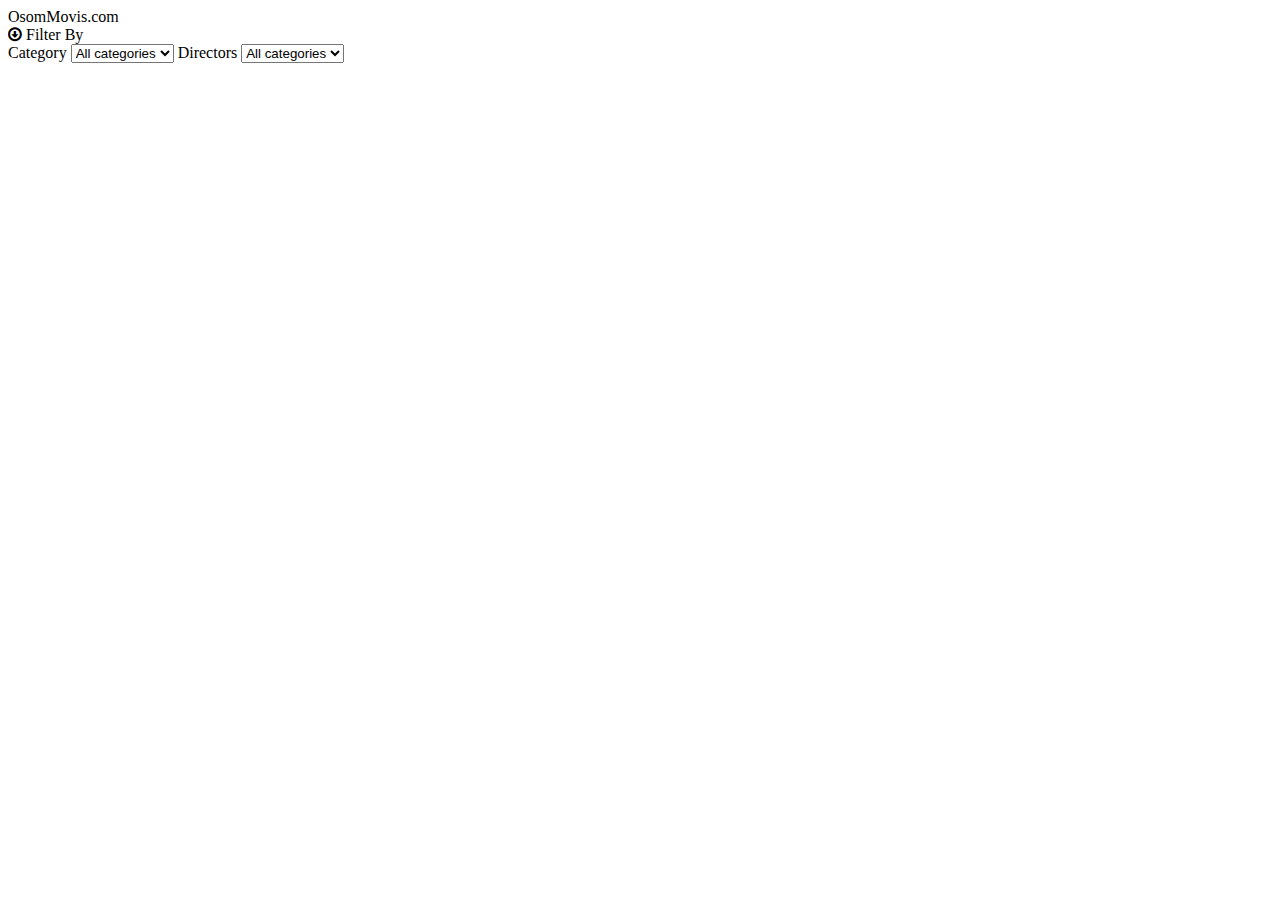
==== JQueryMaster/osomMovies/index.html @ cb675982 "structuring movies page" ====
﻿<!DOCTYPE html>
<html>
<head>
    <meta charset="utf-8" />
    <title></title>
    <link rel="stylesheet" href="https://maxcdn.bootstrapcdn.com/bootstrap/4.0.0-beta.2/css/bootstrap.min.css" integrity="sha384-PsH8R72JQ3SOdhVi3uxftmaW6Vc51MKb0q5P2rRUpPvrszuE4W1povHYgTpBfshb" crossorigin="anonymous">
    <link rel="stylesheet" href="https://maxcdn.bootstrapcdn.com/font-awesome/4.7.0/css/font-awesome.min.css">
</head>
<body>

    <div class="movies_header">
        <div class="logo">OsomMovis.com</div>
        <div class="movies_filters">
            <div class="filter open">
                <span class="fa fa-arrow-circle-o-down"></span>
                <span class="btn_title">Filter By</span>
            </div>
            <div class="filter_container">
                <label>Category</label>
                <select id="categories">
                    <option selected value="all">All categories</option>
                </select>

                <label>Directors</label>
                <select id="directors"><option selected value="all">All categories</option></select>

            </div>
        </div>

    </div>




    <script src="https://ajax.googleapis.com/ajax/libs/jquery/3.2.1/jquery.min.js"></script>
    <script src="https://cdnjs.cloudflare.com/ajax/libs/popper.js/1.12.3/umd/popper.min.js" integrity="sha384-vFJXuSJphROIrBnz7yo7oB41mKfc8JzQZiCq4NCceLEaO4IHwicKwpJf9c9IpFgh" crossorigin="anonymous"></script>
    <script src="https://maxcdn.bootstrapcdn.com/bootstrap/4.0.0-beta.2/js/bootstrap.min.js" integrity="sha384-alpBpkh1PFOepccYVYDB4do5UnbKysX5WZXm3XxPqe5iKTfUKjNkCk9SaVuEZflJ" crossorigin="anonymous"></script>
    <script src="script.js"></script>
</body>
</html>
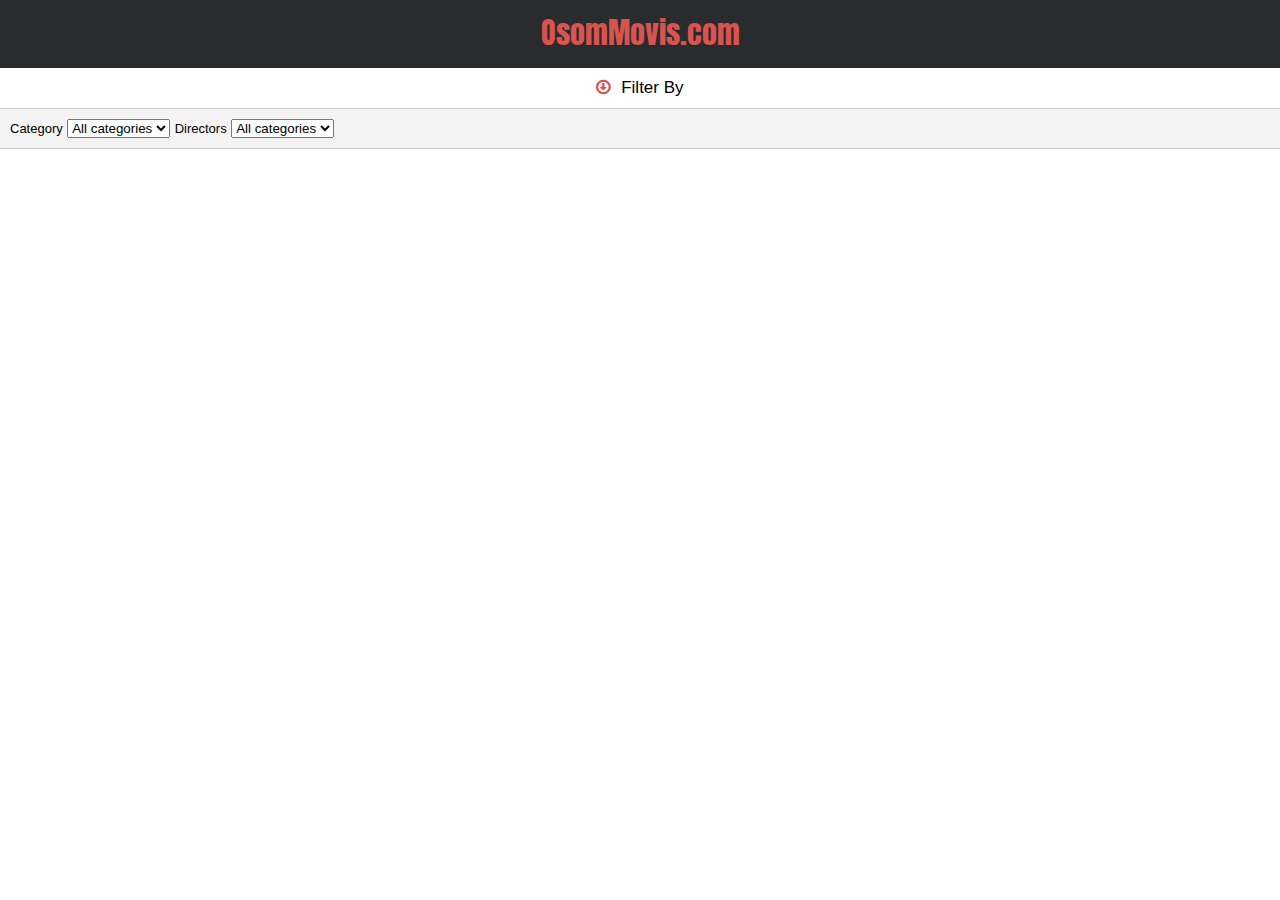
==== commit d410d8ea: "added styling to structure" ====
--- a/JQueryMaster/osomMovies/index.html
+++ b/JQueryMaster/osomMovies/index.html
@@ -5,6 +5,8 @@
     <title></title>
     <link rel="stylesheet" href="https://maxcdn.bootstrapcdn.com/bootstrap/4.0.0-beta.2/css/bootstrap.min.css" integrity="sha384-PsH8R72JQ3SOdhVi3uxftmaW6Vc51MKb0q5P2rRUpPvrszuE4W1povHYgTpBfshb" crossorigin="anonymous">
     <link rel="stylesheet" href="https://maxcdn.bootstrapcdn.com/font-awesome/4.7.0/css/font-awesome.min.css">
+    <link href="https://fonts.googleapis.com/css?family=Anton" rel="stylesheet">
+<link href="style.css" rel="stylesheet" />
 </head>
 <body>
 
--- a/JQueryMaster/osomMovies/style.css
+++ b/JQueryMaster/osomMovies/style.css
@@ -0,0 +1,57 @@
+﻿body {
+margin:0;
+font-family:'Franklin Gothic Medium', 'Arial Narrow', Arial, sans-serif;
+}
+
+/*header*/
+.movies_header .logo {
+font-family: Anton;
+font-size: 30px;
+text-align: center;
+border-bottom: 3px solid #292b2c;
+color:#d9534f;
+padding: 10px 0;
+background: #292b2c;
+}
+
+.movies_filters {
+border-bottom: 1px solid #cacaca;
+}
+
+.movies_filters .open {
+    text-align: center;
+    font-size: 17px;
+    font-weight: 300;
+    padding: 10px;
+
+}
+
+    .movies_filters .open .fa {
+    
+    margin-right: 5px;
+    color: #d9534f;
+    transition: all 0.2s ease;
+    }
+
+    .movies_filters .open.active .fa {
+    -webkit-transform: rotate(-180deg);
+    }
+
+    .movies_filters .filter_container {
+    border-top: 1px solid #cacaca;
+    padding: 10px;
+    background: #f3f3f3;
+    /*display:none*/
+    }
+
+        .movies_filters .filter_container label {
+        font-size: 13px;
+        }
+
+.movies_filter .filter_container select {
+margin-right: 30px;
+}
+
+
+
+
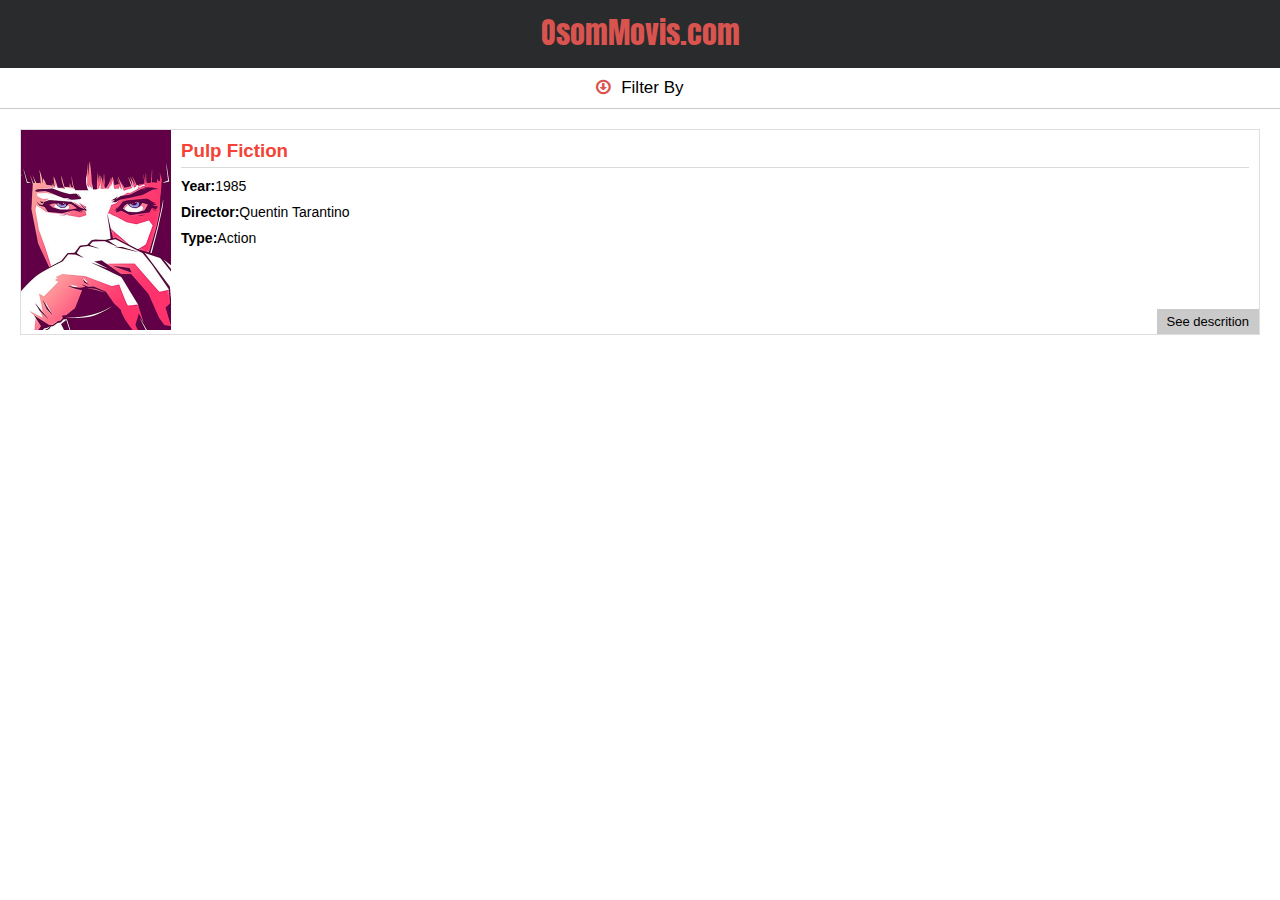
==== commit b2630926: "adding movie template for html andupdated the styles for diplaying the content" ====
--- a/JQueryMaster/osomMovies/index.html
+++ b/JQueryMaster/osomMovies/index.html
@@ -32,6 +32,37 @@
     </div>
 
 
+    <div class="movies_content">
+        <div class="movie_item">
+        <div class="header">
+            <div class="left">
+                <img src="images/movies/1.jpg" />
+            </div>
+            <div class="right">
+                <h3>Pulp Fiction</h3>
+                <div class="node">
+                    <span>Year:</span>1985
+
+                </div>
+                <div class="node">
+                    <span>Director:</span>Quentin Tarantino
+
+                </div>
+                <div class="node">
+                    <span>Type:</span>Action
+
+                </div>
+                <div class="show_desc">See descrition</div>
+            </div>
+        </div>
+        <div class="description">
+            <strong>Description</strong>
+            Lorem ipsum dolor sit amet, consectetuer adipiscing elit. Aenean commodo ligula eget dolor. Aenean massa. Cum sociis natoque penatibus et magnis dis parturient montes, nascetur ridiculus mus. Donec quam felis, ultricies nec, pellentesque eu, pretium quis, sem. Nulla consequat massa quis enim. Donec pede justo, fringilla vel, aliquet nec, vulputate eget, arcu. In enim justo, rhoncus ut, imperdiet a, venenatis vitae, justo. Nullam dictum felis eu pede mollis pretium. Integer tincidunt. Cras dapibus. Vivamus elementum semper nisi. Aenean vulputate eleifend tellus. Aenean leo ligula, porttitor eu, consequat vitae, eleifend ac, enim. Aliquam lorem ante, dapibus in, viverra quis, feugiat a, tellus. Phasellus viverra nulla ut metus varius laoreet. Quisque rutrum. Aenean imperdiet. Etiam ultricies nisi vel augue. Curabitur ullamcorper ultricies nisi. Nam eget dui. Etiam rhoncus. Maecenas tempus, tellus eget condimentum rhoncus, sem quam semper libero, sit amet adipiscing sem neque sed ipsum. Nam quam nunc, blandit vel, luctus pulvinar, hendrerit id, lorem. Maecenas nec odio et ante tincidunt tempus. Donec vitae sapien ut libero venenatis faucibus. Nullam quis ante. Etiam sit amet orci eget eros faucibus tincidunt. Duis leo. Sed fringilla mauris sit amet nibh. Donec sodales sagittis magna. Sed consequat, leo eget bibendum sodales, augue velit cursus nunc,
+        </div>
+        </div>
+
+    </div>
+
 
 
     <script src="https://ajax.googleapis.com/ajax/libs/jquery/3.2.1/jquery.min.js"></script>
--- a/JQueryMaster/osomMovies/style.css
+++ b/JQueryMaster/osomMovies/style.css
@@ -41,7 +41,7 @@
     border-top: 1px solid #cacaca;
     padding: 10px;
     background: #f3f3f3;
-    /*display:none*/
+    display:none
     }
 
         .movies_filters .filter_container label {
@@ -52,6 +52,67 @@
 margin-right: 30px;
 }
 
+/*content*/
 
+.movies_content {
+box-sizing: border-box;
+padding: 20px;
+}
 
+    .movies_content .movie_item {
+    border: 1px solid #dedede;
+    margin-bottom: 10px;
+    }
 
+        .movies_content .movie_item .header {
+        display:flex;
+        }
+
+            .movies_content .movie_item .header .left {
+            flex-grow:1;
+            }
+
+            .movies_content .movie_item .header .right {
+          position:relative;
+          padding:10px;
+          width:100%;
+            
+            }
+
+            .movies_content .movie_item .header .left img {
+            width: 150px;
+            }
+
+            .movies_content .movie_item .header .right h3 {
+            margin:0;
+            padding-bottom:5px;
+            border-bottom: 1px solid #dadada;
+            color: #f44336;
+            }
+
+            .movies_content .movie_item .header .right .node {
+            font-size: 14px;
+            margin-top: 10px;
+            }
+
+                .movies_content .movie_item .header .right .node span {
+                font-weight: bold;
+                }
+
+            .movies_content .movie_item .header .right .show_desc {
+            position:absolute;
+            font-size: 13px;
+            background: #cacaca;
+            padding: 5px 10px;
+            right: 0;
+            bottom: 0;
+            text-align:center;
+            cursor:pointer;
+            }
+
+        .movies_content .movie_item .description {
+        background: #efefef;
+        padding: 20px;
+        font-size: 14px;
+        display:none;
+        }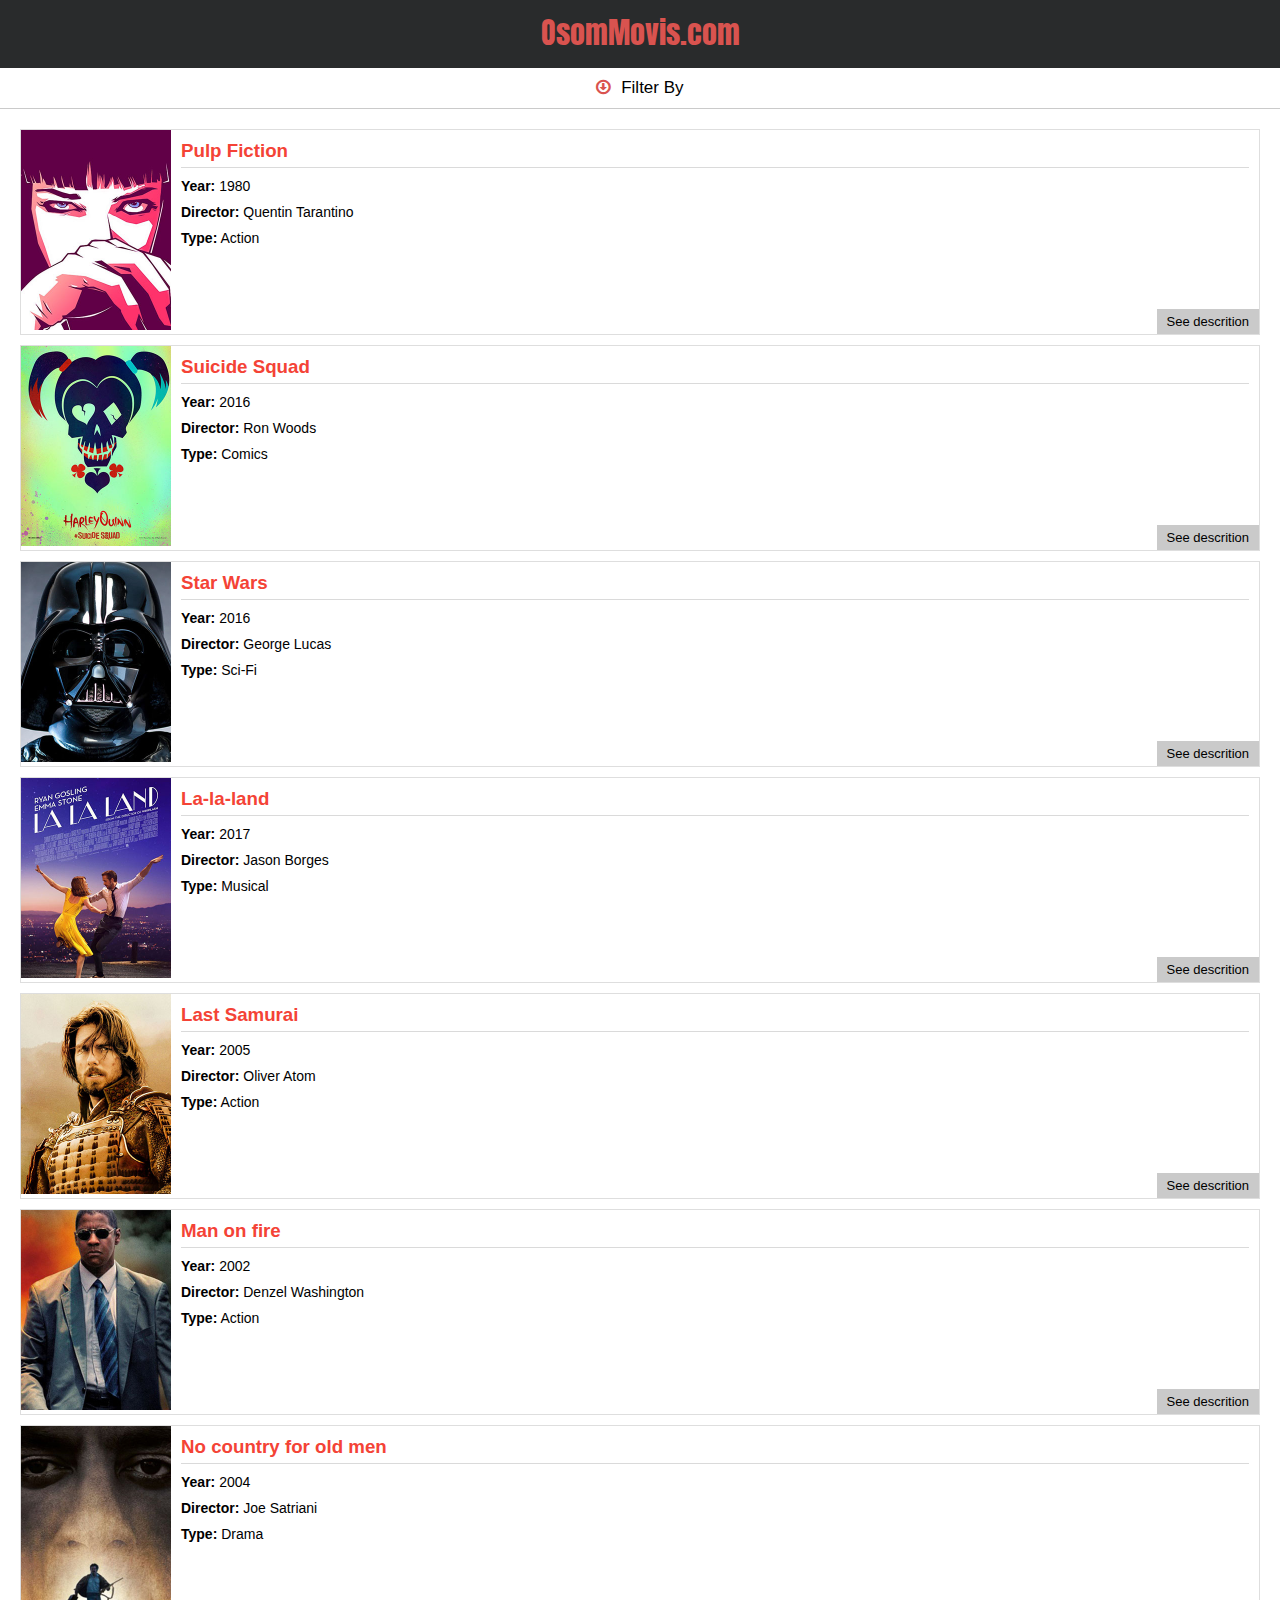
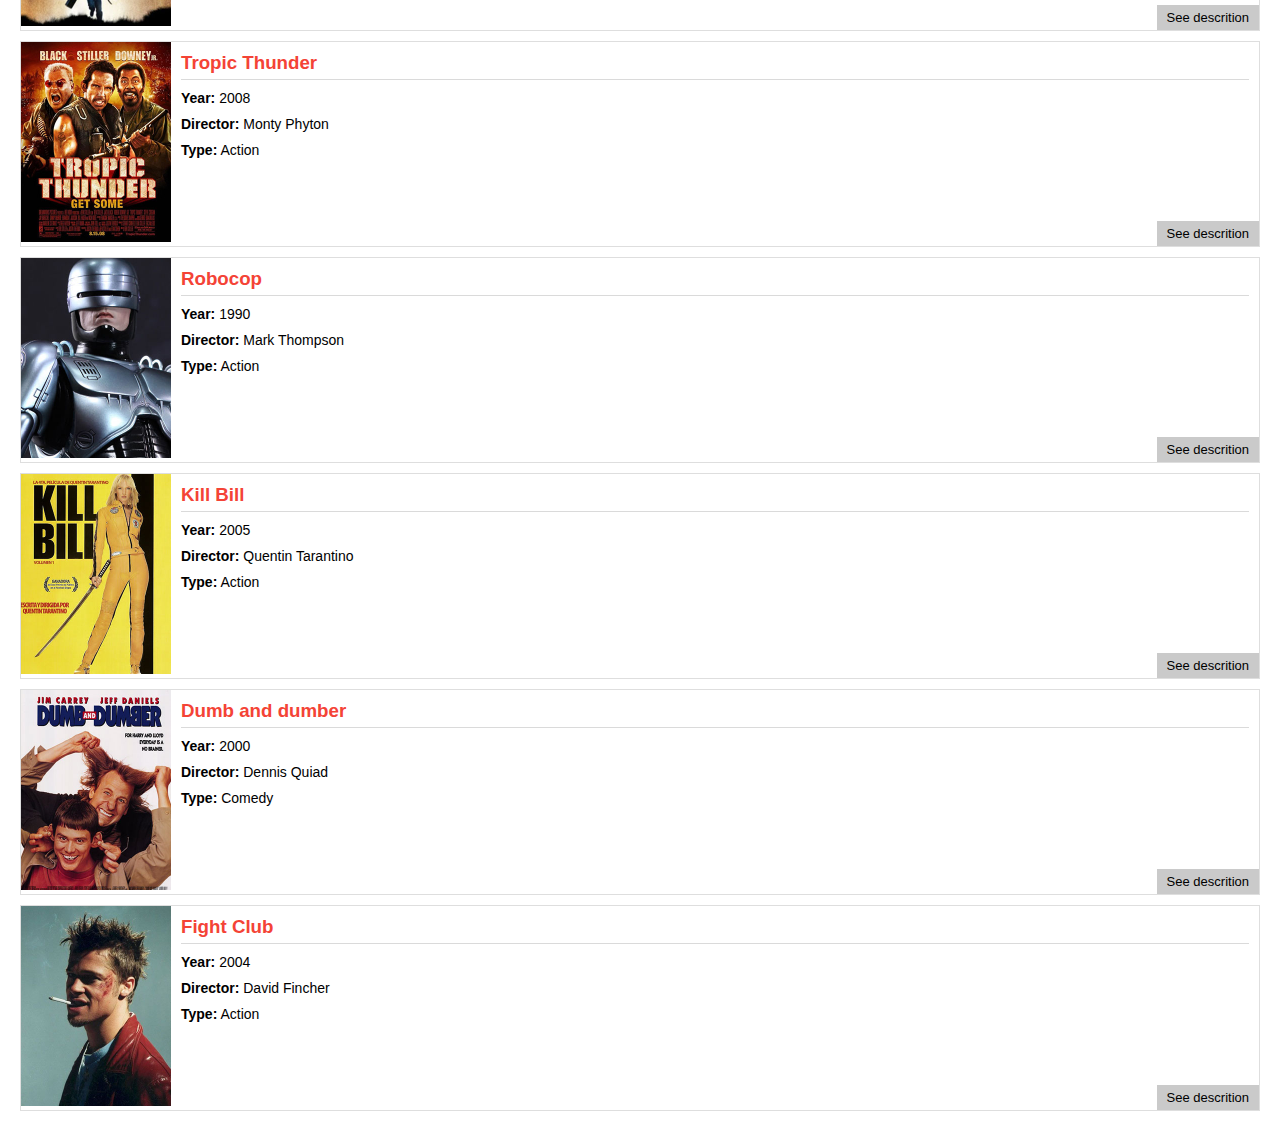
==== commit 4ff7d62e: "created a template for the movies and looped through all movies and plugged in database info" ====
--- a/JQueryMaster/osomMovies/index.html
+++ b/JQueryMaster/osomMovies/index.html
@@ -33,33 +33,7 @@
 
 
     <div class="movies_content">
-        <div class="movie_item">
-        <div class="header">
-            <div class="left">
-                <img src="images/movies/1.jpg" />
-            </div>
-            <div class="right">
-                <h3>Pulp Fiction</h3>
-                <div class="node">
-                    <span>Year:</span>1985
-
-                </div>
-                <div class="node">
-                    <span>Director:</span>Quentin Tarantino
-
-                </div>
-                <div class="node">
-                    <span>Type:</span>Action
-
-                </div>
-                <div class="show_desc">See descrition</div>
-            </div>
-        </div>
-        <div class="description">
-            <strong>Description</strong>
-            Lorem ipsum dolor sit amet, consectetuer adipiscing elit. Aenean commodo ligula eget dolor. Aenean massa. Cum sociis natoque penatibus et magnis dis parturient montes, nascetur ridiculus mus. Donec quam felis, ultricies nec, pellentesque eu, pretium quis, sem. Nulla consequat massa quis enim. Donec pede justo, fringilla vel, aliquet nec, vulputate eget, arcu. In enim justo, rhoncus ut, imperdiet a, venenatis vitae, justo. Nullam dictum felis eu pede mollis pretium. Integer tincidunt. Cras dapibus. Vivamus elementum semper nisi. Aenean vulputate eleifend tellus. Aenean leo ligula, porttitor eu, consequat vitae, eleifend ac, enim. Aliquam lorem ante, dapibus in, viverra quis, feugiat a, tellus. Phasellus viverra nulla ut metus varius laoreet. Quisque rutrum. Aenean imperdiet. Etiam ultricies nisi vel augue. Curabitur ullamcorper ultricies nisi. Nam eget dui. Etiam rhoncus. Maecenas tempus, tellus eget condimentum rhoncus, sem quam semper libero, sit amet adipiscing sem neque sed ipsum. Nam quam nunc, blandit vel, luctus pulvinar, hendrerit id, lorem. Maecenas nec odio et ante tincidunt tempus. Donec vitae sapien ut libero venenatis faucibus. Nullam quis ante. Etiam sit amet orci eget eros faucibus tincidunt. Duis leo. Sed fringilla mauris sit amet nibh. Donec sodales sagittis magna. Sed consequat, leo eget bibendum sodales, augue velit cursus nunc,
-        </div>
-        </div>
+       
 
     </div>
 
